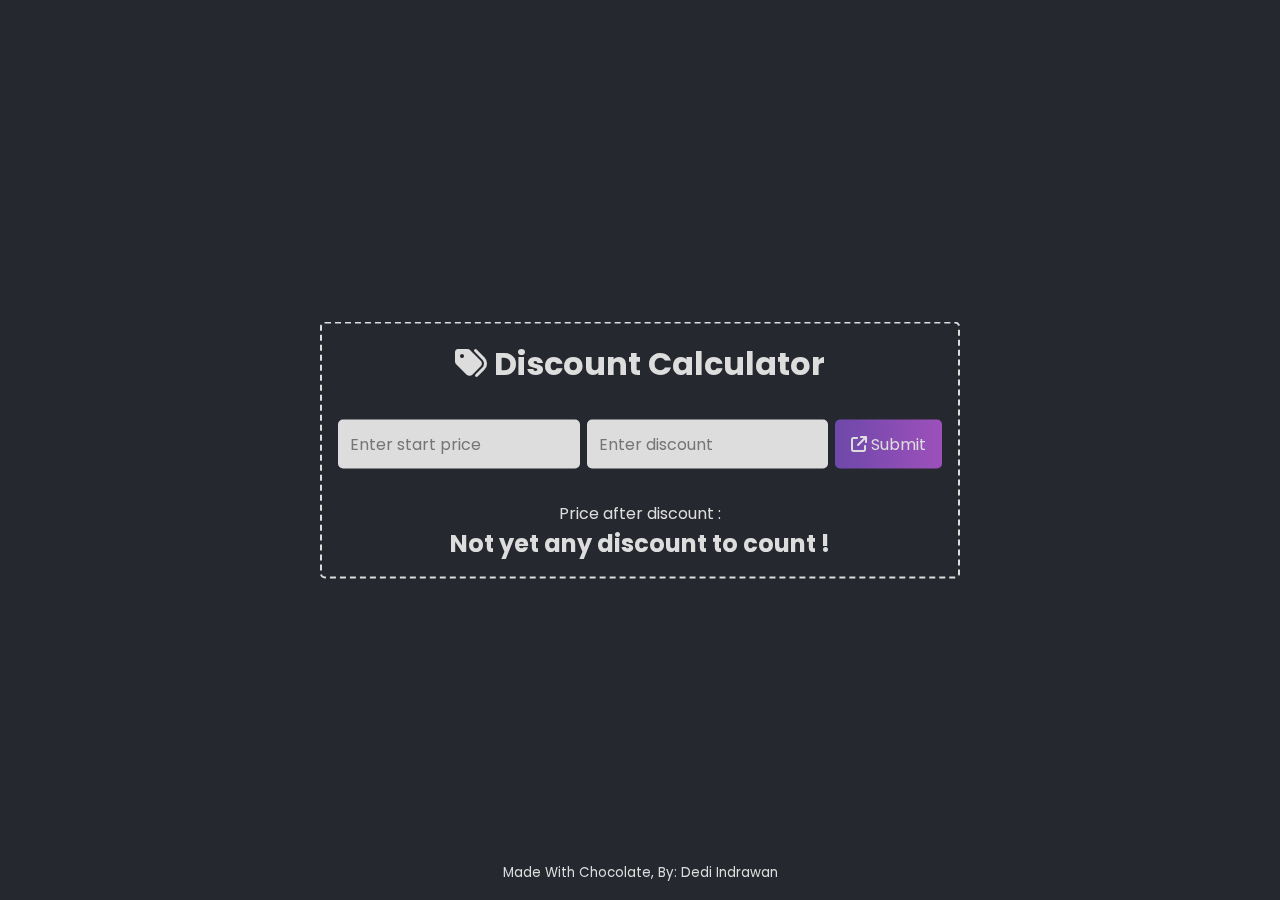
==== index.html @ c5e31e39 "first commit" ====
<!DOCTYPE html>
<html lang="en">

<head>
    <meta charset="UTF-8">
    <meta http-equiv="X-UA-Compatible" content="IE=edge">
    <meta name="viewport" content="width=device-width, initial-scale=1.0">
    <title>Discount Calculator</title>
    <!-- connecting to css file -->
    <link rel="stylesheet" href="style.css">
    <!-- connecting to cdn js font awesome icon -->
    <link rel="stylesheet" href="https://cdnjs.cloudflare.com/ajax/libs/font-awesome/6.2.1/css/all.min.css" />

<body>
    <!-- alert -->
    <div class="alert">
        <p>Price and discount box can't be empty!</p>
    </div>

    <!-- container start -->
    <div class="container">
        <!-- title -->
        <h1><i class="fa-solid fa-tags"></i> Discount Calculator</h1>
        <!-- form -->
        <form id="form">
            <input type="text" name="price" id="price" placeholder="Enter start price" autocomplete="off" autofocus>
            <input type="text" name="discount" id="discount" placeholder="Enter discount" autocomplete="off">
            <button type="submit"><i class="fa-solid fa-arrow-up-right-from-square"></i> Submit</button>
        </form>
        <!-- result -->
        <span>
            <p>Price after discount :</p>
            <span class="wrapper-result"><small></small>
                <h2 class="result">Not yet any discount to count !</h2>
            </span>
        </span>
    </div>
    <!-- container end -->

    <!-- footer -->
    <footer>
        <small>Made With Chocolate, By: <a href="https://linktr.ee/dediindra_one/" target="_blank">Dedi Indrawan</a></small>
    </footer>

    <!-- connecting to javascript file -->
    <script src="script.js"></script>
</body>

</html>
---- style.css ----
/* font */
@import url('https://fonts.googleapis.com/css2?family=Lobster&family=Poppins:ital,wght@0,100;0,200;0,300;0,400;0,500;0,600;0,700;0,800;0,900;1,100;1,200;1,300;1,400;1,500;1,600;1,700;1,800;1,900&family=Roboto:ital,wght@0,100;0,300;0,400;0,500;0,700;0,900;1,100;1,300;1,400;1,500;1,700;1,900&display=swap');

/* set default */
* {
  margin: 0;
  padding: 0;
  box-sizing: border-box;
}

/* set variable */
:root {
  --primary-font: 'Poppins', sans-serif;
  --gradient-color: linear-gradient(to right, rgb(110, 72, 170), rgb(157, 80, 187));
  --body-bg-color: rgb(37, 40, 46);
  --primary-font-color: #ddd;
}

/* input style */
input {
  padding: 0.75em;
  outline: none;
  border: none;
  border-radius: 5px;
  font-size: 1rem;
  font-family: var(--primary-font);
  color: var(--body-bg-color);
  background-color: var(--primary-font-color);
}

/* button style */
button {
  padding: 0.75em 1em;
  font-size: 1rem;
  cursor: pointer;
  border: none;
  border-radius: 5px;
  font-family: var(--primary-font);
  color: var(--primary-font-color);
  background: var(--gradient-color);
}

/* body style */
html,
body {
  font-family: var(--primary-font);
  color: var(--primary-font-color);
  background-color: var(--body-bg-color);
}

/* alert */
.alert {
  width: 100%;
  padding: 1em 0;
  text-align: center;
  position: fixed;
  top: 0;
  background: var(--gradient-color);
  display: none;
}

/* container */
.container {
  width: 50%;
  padding: 1em;
  border-radius: 5px;
  display: grid;
  place-items: center;
  text-align: center;
  position: fixed;
  top: 50%;
  left: 50%;
  transform: translate(-50%, -50%);
  border: 2px dashed var(--primary-font-color);
}

/* form */
form {
  width: 100%;
  margin: 2em auto;
  display: flex;
  justify-content: space-between;
  align-items: center;
}

form input {
  width: 40%;
}

/* wrapper result */
.wrapper-result {
  display: flex;
  justify-content: center;
  align-items: last baseline;
}

/* footer */
footer {
  width: 100%;
  padding: 1em 0;
  text-align: center;
  position: fixed;
  bottom: 0;
}

footer a {
  text-decoration: none;
  transition: all 0.3s;
  color: var(--primary-font-color);
}

footer a:hover {
  opacity: 0.5;
}

@media screen and (max-width: 600px) {
  /* container */
  .container {
    width: 85%;
  }

  /* form */
  form {
    flex-direction: column;
  }

  form input,
  form button {
    width: 100%;
  }

  form input {
    margin-bottom: 1em;
  }
}
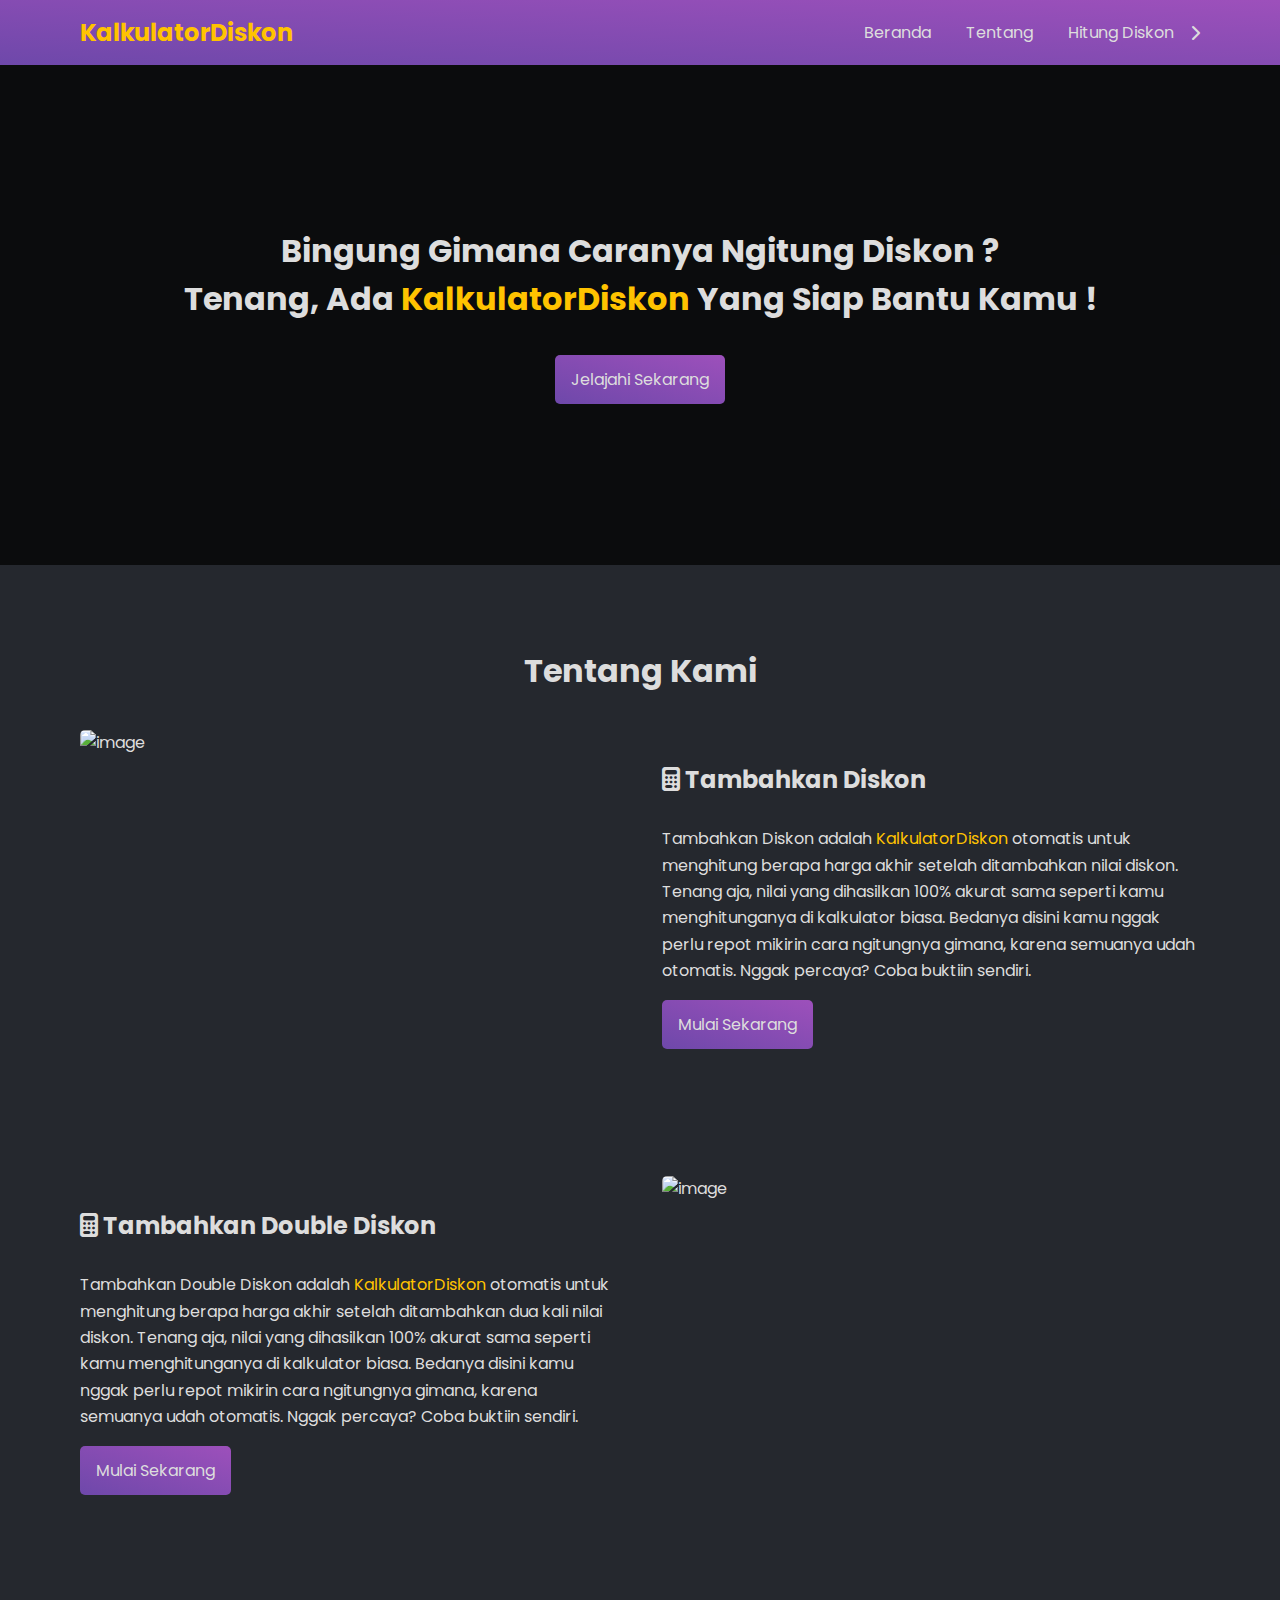
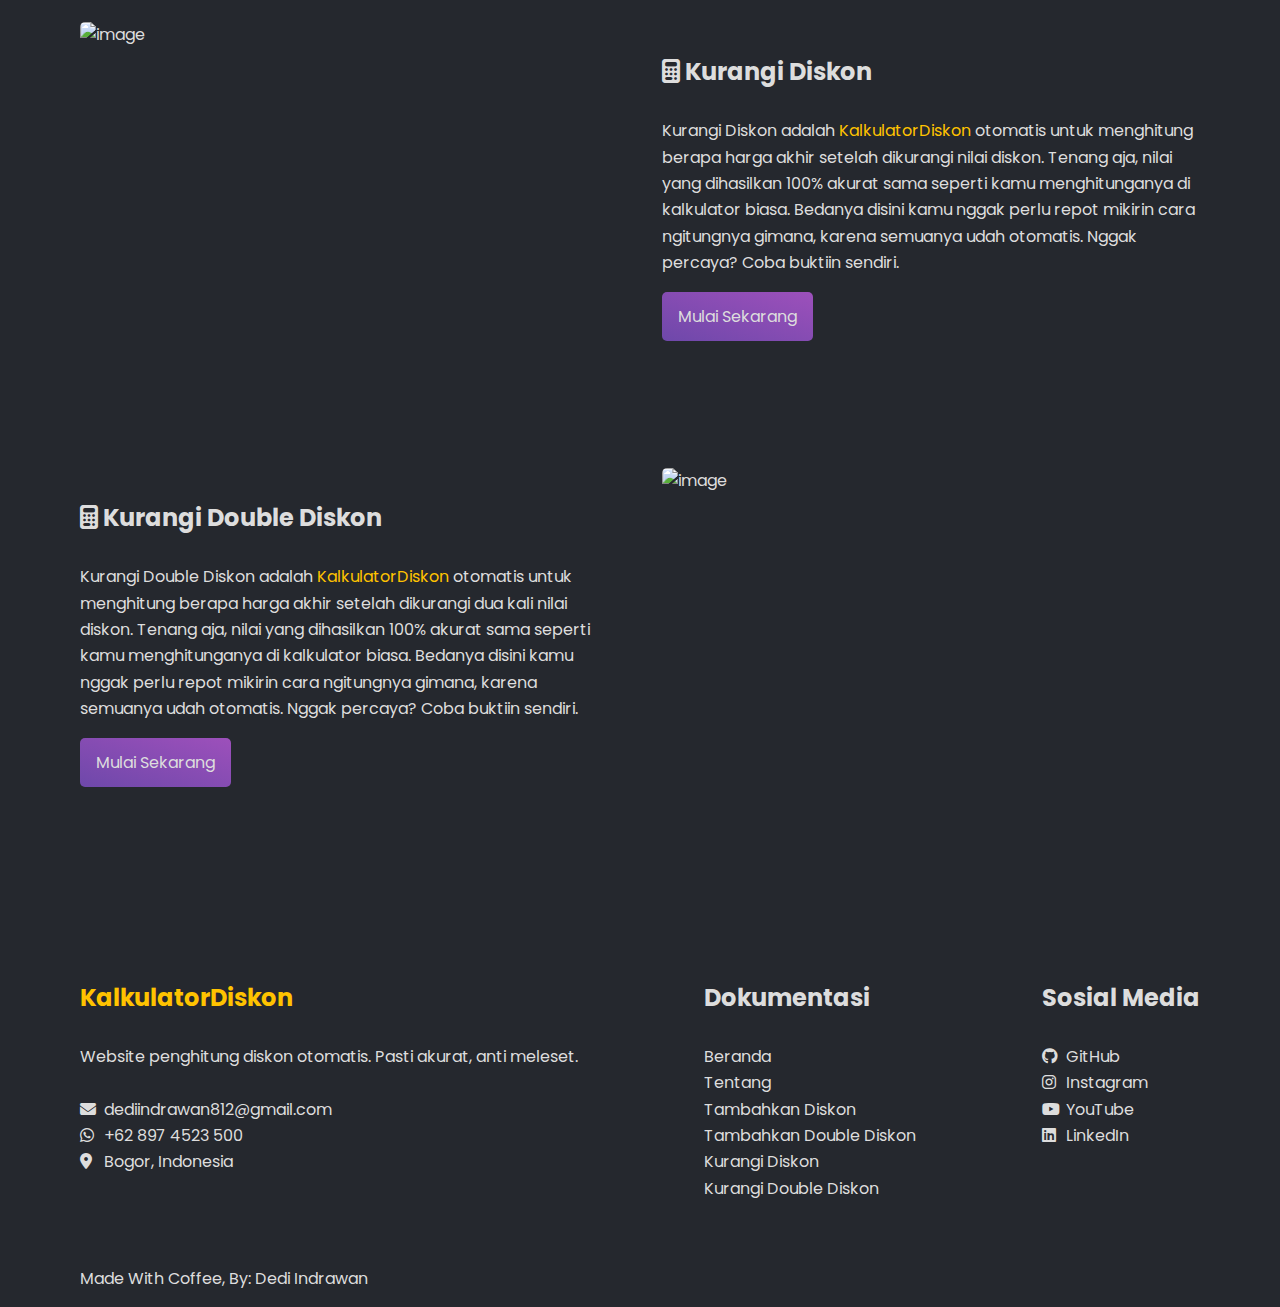
==== commit 277b58f9: "mengubah total seluruh tampilan" ====
--- a/index.html
+++ b/index.html
@@ -5,7 +5,7 @@
     <meta charset="UTF-8">
     <meta http-equiv="X-UA-Compatible" content="IE=edge">
     <meta name="viewport" content="width=device-width, initial-scale=1.0">
-    <title>Discount Calculator</title>
+    <title>Kalkulator Diskon</title>
     <!-- connecting to css file -->
     <link rel="stylesheet" href="style.css">
     <!-- connecting to cdn js font awesome icon -->
@@ -14,36 +14,165 @@
 <body>
     <!-- alert -->
     <div class="alert">
-        <p>Price and discount box can't be empty!</p>
+        <p>Harga awal dan diskon tidak boleh kosong!</p>
     </div>
 
+    <!-- wrapper navbar -->
+    <nav class="wrapper-navbar">
+        <!-- logo -->
+        <div class="logo">
+            <a href="#">
+                <h2>KalkulatorDiskon</h2>
+            </a>
+        </div>
+        <!-- navlink -->
+        <ul class="navlink">
+            <li><a href="#">Beranda</a></li>
+            <li><a href="#about">Tentang</a></li>
+            <li class="dropdown">
+                <a href="#!">Hitung Diskon <i class="fa-solid fa-chevron-right"></i></a>
+                <!-- dropdown list -->
+                <ul class="dropdown-list">
+                    <li><a href="#!">Tambahkan Diskon</a></li>
+                    <li><a href="#!">Tambahkan Double Diskon</a></li>
+                    <li><a href="/kurangi-diskon.html">Kurangi Diskon</a></li>
+                    <li><a href="#!">Kurangi Double Diskon</a></li>
+                </ul>
+            </li>
+        </ul>
+        <!-- toggle menu -->
+        <i class="fa-solid fa-bars-staggered toggle-menu" onclick="openNavlink()"></i>
+    </nav>
+
+    <!-- jumbotron -->
+    <header class="jumbotron">
+        <div class="jumbotron-text">
+            <h1>Bingung Gimana Caranya Ngitung Diskon ?</h1>
+            <h1>Tenang, Ada <span>KalkulatorDiskon</span> Yang Siap Bantu Kamu !</h1>
+            <button type="submit" class="btn-explore">Jelajahi Sekarang</button>
+        </div>
+    </header>
+
     <!-- container start -->
-    <div class="container">
-        <!-- title -->
-        <h1><i class="fa-solid fa-tags"></i> Discount Calculator</h1>
-        <!-- form -->
-        <form id="form">
-            <input type="text" name="price" id="price" placeholder="Enter start price" autocomplete="off" autofocus>
-            <input type="text" name="discount" id="discount" placeholder="Enter discount" autocomplete="off">
-            <button type="submit"><i class="fa-solid fa-arrow-up-right-from-square"></i> Submit</button>
-        </form>
-        <!-- result -->
-        <span>
-            <p>Price after discount :</p>
-            <span class="wrapper-result"><small></small>
-                <h2 class="result">Not yet any discount to count !</h2>
-            </span>
-        </span>
-    </div>
+    <main class="container">
+        <section id="about">
+            <h1>Tentang Kami</h1>
+            <figure class="content">
+                <img src="https://images.unsplash.com/photo-1527264935190-1401c51b5bbc?ixlib=rb-4.0.3&ixid=MnwxMjA3fDB8MHxwaG90by1wYWdlfHx8fGVufDB8fHx8&auto=format&fit=crop&w=870&q=80"
+                    alt="image">
+                <figcaption>
+                    <h2><i class="fa-solid fa-calculator"></i> Tambahkan Diskon</h2>
+                    <br>
+                    <p>Tambahkan Diskon adalah <span>KalkulatorDiskon</span> otomatis untuk menghitung berapa harga
+                        akhir
+                        setelah ditambahkan nilai diskon. Tenang aja, nilai yang dihasilkan 100% akurat sama seperti
+                        kamu menghitunganya di kalkulator biasa. Bedanya disini kamu nggak perlu repot mikirin cara
+                        ngitungnya gimana, karena semuanya udah otomatis. Nggak percaya? Coba buktiin sendiri.</p>
+                    <button type="submit">Mulai Sekarang</button>
+                </figcaption>
+            </figure>
+        </section>
+        <section>
+            <figure class="content">
+                <img src="https://images.unsplash.com/photo-1545535408-2b4d520cbd88?ixlib=rb-4.0.3&ixid=MnwxMjA3fDB8MHxzZWFyY2h8Mzh8fGRpc2NvdW50fGVufDB8MHwwfHw%3D&auto=format&fit=crop&w=500&q=60"
+                    alt="image">
+                <figcaption>
+                    <h2><i class="fa-solid fa-calculator"></i> Tambahkan Double Diskon</h2>
+                    <br>
+                    <p>Tambahkan Double Diskon adalah <span>KalkulatorDiskon</span> otomatis untuk menghitung berapa
+                        harga
+                        akhir
+                        setelah ditambahkan dua kali nilai diskon. Tenang aja, nilai yang dihasilkan 100% akurat sama
+                        seperti
+                        kamu menghitunganya di kalkulator biasa. Bedanya disini kamu nggak perlu repot mikirin cara
+                        ngitungnya gimana, karena semuanya udah otomatis. Nggak percaya? Coba buktiin sendiri.</p>
+                    <button type="submit">Mulai Sekarang</button>
+                </figcaption>
+            </figure>
+        </section>
+        <section>
+            <figure class="content">
+                <img src="https://images.unsplash.com/photo-1572584642822-6f8de0243c93?ixlib=rb-4.0.3&ixid=MnwxMjA3fDB8MHxwaG90by1wYWdlfHx8fGVufDB8fHx8&auto=format&fit=crop&w=870&q=80"
+                    alt="image">
+                <figcaption>
+                    <h2><i class="fa-solid fa-calculator"></i> Kurangi Diskon</h2>
+                    <br>
+                    <p>Kurangi Diskon adalah <span>KalkulatorDiskon</span> otomatis untuk menghitung berapa harga
+                        akhir
+                        setelah dikurangi nilai diskon. Tenang aja, nilai yang dihasilkan 100% akurat sama seperti
+                        kamu menghitunganya di kalkulator biasa. Bedanya disini kamu nggak perlu repot mikirin cara
+                        ngitungnya gimana, karena semuanya udah otomatis. Nggak percaya? Coba buktiin sendiri.</p>
+                    <button type="submit" onclick="openKurangiDiskon()">Mulai Sekarang</button>
+                </figcaption>
+            </figure>
+        </section>
+        <section>
+            <figure class="content">
+                <img src="https://images.unsplash.com/photo-1571597438372-540dd352bf41?ixlib=rb-4.0.3&ixid=MnwxMjA3fDB8MHxzZWFyY2h8NDV8fGRpc2NvdW50fGVufDB8MHwwfHw%3D&auto=format&fit=crop&w=500&q=60"
+                    alt="image">
+                <figcaption>
+                    <h2><i class="fa-solid fa-calculator"></i> Kurangi Double Diskon</h2>
+                    <br>
+                    <p>Kurangi Double Diskon adalah <span>KalkulatorDiskon</span> otomatis untuk menghitung berapa harga
+                        akhir
+                        setelah dikurangi dua kali nilai diskon. Tenang aja, nilai yang dihasilkan 100% akurat sama
+                        seperti
+                        kamu menghitunganya di kalkulator biasa. Bedanya disini kamu nggak perlu repot mikirin cara
+                        ngitungnya gimana, karena semuanya udah otomatis. Nggak percaya? Coba buktiin sendiri.</p>
+                    <button type="submit">Mulai Sekarang</button>
+                </figcaption>
+            </figure>
+        </section>
+    </main>
     <!-- container end -->
 
     <!-- footer -->
     <footer>
-        <small>Made With Chocolate, By: <a href="https://linktr.ee/dediindra_one/" target="_blank">Dedi Indrawan</a></small>
+        <div class="credit">
+            <a href="#!">
+                <h2>KalkulatorDiskon</h2>
+            </a>
+            <br>
+            <p>Website penghitung diskon otomatis. Pasti akurat, anti meleset.</p>
+            <br>
+            <p><i class="fa-solid fa-envelope"></i> dediindrawan812@gmail.com</p>
+            <p><i class="fa-brands fa-whatsapp"></i> +62 897 4523 500</p>
+            <p><i class="fa-solid fa-location-dot"></i> Bogor, Indonesia</p>
+        </div>
+        <div class="documentation">
+            <h2>Dokumentasi</h2>
+            <br>
+            <ul>
+                <li><a href="#">Beranda</a></li>
+                <li><a href="#about">Tentang</a></li>
+                <li><a href="#!">Tambahkan Diskon</a></li>
+                <li><a href="#!">Tambahkan Double Diskon</a></li>
+                <li><a href="/kurangi-diskon.html">Kurangi Diskon</a></li>
+                <li><a href="#!">Kurangi Double Diskon</a></li>
+            </ul>
+        </div>
+        <div class="social-media">
+            <h2>Sosial Media</h2>
+            <br>
+            <ul>
+                <li><a href="https://github.com/dediindrawan" target="_blank"><i class="fa-brands fa-github"></i>
+                        GitHub</a></li>
+                <li><a href="https://www.instagram.com/dediindra_one/" target="_blank"><i
+                            class="fa-brands fa-instagram"></i> Instagram</a></li>
+                <li><a href="https://www.youtube.com/channel/UC6O6PZDZYROxB4myIOJg7Eg" target="_blank"><i
+                            class="fa-brands fa-youtube"></i> YouTube</a></li>
+                <li><a href="#!"><i class="fa-brands fa-linkedin" target="_blank"></i> LinkedIn</a></li>
+            </ul>
+        </div>
     </footer>
 
+    <!-- copyright -->
+    <div class="copyright">
+        <p>Made With Coffee, By: <a href="https://linktr.ee/dediindra_one/" target="_blank">Dedi Indrawan</a></p>
+    </div>
+
     <!-- connecting to javascript file -->
-    <script src="script.js"></script>
+    <script src="main.js"></script>
 </body>
 
 </html>--- a/style.css
+++ b/style.css
@@ -6,14 +6,18 @@
   margin: 0;
   padding: 0;
   box-sizing: border-box;
+  list-style: none;
+  text-decoration: none;
 }
 
 /* set variable */
 :root {
   --primary-font: 'Poppins', sans-serif;
-  --gradient-color: linear-gradient(to right, rgb(110, 72, 170), rgb(157, 80, 187));
+  --gradient-color: linear-gradient(to top right, rgb(110, 72, 170), rgb(157, 80, 187));
   --body-bg-color: rgb(37, 40, 46);
   --primary-font-color: #ddd;
+  --timing: all 0.3s;
+  --warning-color: rgb(255, 195, 0);
 }
 
 /* input style */
@@ -40,9 +44,48 @@
   background: var(--gradient-color);
 }
 
+/* anchor style */
+a {
+  font-size: 1rem;
+  color: var(--primary-font-color);
+}
+
+/* heading style */
+h1 {
+  font-size: 2rem;
+}
+
+h2 {
+  font-size: 1.5rem;
+}
+
+h3 {
+  font-size: 1.17rem;
+}
+
+h4 {
+  font-size: 1rem;
+}
+
+h5 {
+  font-size: 0.83rem;
+}
+
+h6 {
+  font-size: 0.67rem;
+}
+
+/* paragraph style */
+p {
+  font-size: 1rem;
+}
+
 /* body style */
 html,
 body {
+  font-weight: normal;
+  font-style: normal;
+  scroll-behavior: smooth;
   font-family: var(--primary-font);
   color: var(--primary-font-color);
   background-color: var(--body-bg-color);
@@ -59,77 +102,386 @@
   display: none;
 }
 
+/* wrapper nabar */
+.wrapper-navbar {
+  width: 100%;
+  height: 65px;
+  padding: 0 5em;
+  display: flex;
+  justify-content: space-between;
+  align-items: center;
+  position: fixed;
+  top: 0;
+  z-index: 1;
+  background: var(--gradient-color);
+}
+
+.wrapper-navbar .logo a h2 {
+  color: var(--warning-color);
+}
+
+.wrapper-navbar .navlink {
+  width: 30%;
+  display: flex;
+  justify-content: space-between;
+  align-items: center;
+  position: relative;
+}
+
+.wrapper-navbar .navlink li:not(.dropdown-list li) {
+  width: 100%;
+  height: 65px;
+  display: flex;
+  align-items: center;
+}
+
+.wrapper-navbar .navlink li a {
+  transition: var(--timing);
+}
+
+.wrapper-navbar .navlink li a:hover {
+  opacity: 0.7;
+}
+
+.wrapper-navbar .navlink .dropdown {
+  height: 65px;
+}
+
+.wrapper-navbar .navlink .dropdown a {
+  width: max-content;
+  display: flex;
+  align-items: center;
+}
+
+.wrapper-navbar .navlink .dropdown a i {
+  margin-left: 1em;
+  transition: var(--timing);
+}
+
+.wrapper-navbar .navlink .dropdown a:hover i {
+  transform: rotate(90deg);
+}
+
+.wrapper-navbar .navlink .dropdown-list {
+  position: absolute;
+  top: 65px;
+  right: 0;
+  z-index: 1;
+  display: none;
+}
+
+.wrapper-navbar .navlink .dropdown-list li {
+  width: 100%;
+}
+
+.wrapper-navbar .navlink .dropdown-list li a {
+  width: 100%;
+  padding: 1em 3em;
+  background: var(--gradient-color);
+  transition: var(--timing);
+}
+
+.wrapper-navbar .dropdown-list li a:hover {
+  opacity: 0.7;
+}
+
+.wrapper-navbar .navlink .dropdown:hover .dropdown-list {
+  display: block;
+}
+
+.wrapper-navbar .toggle-menu {
+  display: none;
+}
+
+/* jumbotron */
+.jumbotron {
+  width: 100%;
+  height: 500px;
+  margin-top: 65px;
+  background-image: url('https://images.unsplash.com/photo-1556740714-a8395b3bf30f?ixlib=rb-4.0.3&ixid=MnwxMjA3fDB8MHxwaG90by1wYWdlfHx8fGVufDB8fHx8&auto=format&fit=crop&w=870&q=80');
+  background-size: cover;
+  background-repeat: no-repeat;
+  background-position: center;
+  background-attachment: fixed;
+}
+
+.jumbotron .jumbotron-text {
+  width: 100%;
+  height: 500px;
+  display: flex;
+  justify-content: center;
+  align-items: center;
+  flex-direction: column;
+  background-color: rgba(0, 0, 0, 0.7);
+}
+
+.jumbotron .jumbotron-text h1 span {
+  color: var(--warning-color);
+}
+
+.jumbotron .jumbotron-text button {
+  margin-top: 2em;
+  transition: var(--timing);
+}
+
+.jumbotron .jumbotron-text button:hover {
+  padding: 0.75em 2em;
+}
+
 /* container */
 .container {
-  width: 50%;
-  padding: 1em;
+  width: 100%;
+  padding: 0 5em;
+  line-height: 1.65;
+}
+
+.container section {
+  padding: 3em 0;
+}
+
+.container section h1 {
+  text-align: center;
+  margin: 1em auto;
+}
+
+.container section figure {
+  display: flex;
+  justify-content: space-between;
+  align-items: center;
+}
+
+.container section figure img {
+  width: 48%;
+  height: 350px;
+  object-fit: cover;
   border-radius: 5px;
-  display: grid;
-  place-items: center;
-  text-align: center;
-  position: fixed;
-  top: 50%;
-  left: 50%;
-  transform: translate(-50%, -50%);
-  border: 2px dashed var(--primary-font-color);
-}
-
-/* form */
-form {
-  width: 100%;
-  margin: 2em auto;
-  display: flex;
-  justify-content: space-between;
-  align-items: center;
-}
-
-form input {
-  width: 40%;
-}
-
-/* wrapper result */
-.wrapper-result {
-  display: flex;
-  justify-content: center;
-  align-items: last baseline;
+}
+
+.container section figure figcaption {
+  width: 48%;
+}
+
+.container section figure figcaption span {
+  color: var(--warning-color);
+}
+
+.container section figure figcaption button {
+  margin-top: 1em;
+  transition: var(--timing);
+}
+
+.container section figure figcaption button:hover {
+  padding: 0.75em 2em;
+}
+
+.container section:nth-child(even) figure img {
+  order: 2;
+}
+
+.container section:nth-child(even) figure figcaption {
+  order: 1;
 }
 
 /* footer */
 footer {
   width: 100%;
-  padding: 1em 0;
-  text-align: center;
-  position: fixed;
-  bottom: 0;
-}
-
-footer a {
-  text-decoration: none;
-  transition: all 0.3s;
-  color: var(--primary-font-color);
-}
-
-footer a:hover {
+  margin-top: 7em;
+  padding: 0 5em;
+  line-height: 1.65;
+  display: flex;
+  justify-content: space-between;
+}
+
+footer .credit a h2 {
+  color: var(--warning-color);
+}
+
+footer .documentation a,
+footer .social-media a {
+  transition: var(--timing);
+}
+
+footer .documentation a:hover,
+footer .social-media a:hover {
   opacity: 0.5;
 }
 
-@media screen and (max-width: 600px) {
+footer .credit i,
+footer .social-media i {
+  width: 20px;
+}
+
+/* copyright */
+.copyright {
+  width: 100%;
+  margin-top: 3em;
+  padding: 1em 5em;
+}
+
+.copyright a {
+  transition: var(--timing);
+}
+
+.copyright a:hover {
+  opacity: 0.5;
+}
+
+/* responsive breakpoint */
+
+/* Extra small devices (phones, 600px and down) */
+@media only screen and (max-width: 600px) {
+  h1 {
+    font-size: 1.25rem;
+  }
+
+  h2 {
+    font-size: 1.17rem;
+  }
+
+  p {
+    font-size: 0.9rem;
+  }
+
+  a {
+    font-size: 0.9rem;
+  }
+
+  button {
+    font-size: 0.9rem;
+  }
+
+  /* wrapper nabar */
+  .wrapper-navbar {
+    padding: 0 1.5em;
+  }
+
+  .wrapper-navbar .navlink {
+    width: 100%;
+    flex-direction: column;
+    position: absolute;
+    top: 65px;
+    left: -100%;
+    z-index: -1;
+    opacity: 0;
+    background: var(--gradient-color);
+    transition: var(--timing);
+  }
+
+  .wrapper-navbar .show-navlink {
+    left: 0;
+    opacity: 1;
+  }
+
+  .wrapper-navbar .navlink li:not(.dropdown-list li) {
+    width: 100%;
+    padding: 1.5em;
+    display: flex;
+    align-items: center;
+  }
+
+  .wrapper-navbar .navlink .dropdown {
+    height: max-content;
+  }
+
+  .wrapper-navbar .navlink .dropdown-list {
+    position: absolute;
+    top: 195px;
+    right: 0;
+    z-index: 1;
+  }
+
+  .wrapper-navbar .navlink .dropdown-list li a {
+    width: 100%;
+    padding: 1em 3em;
+    background: var(--gradient-color);
+    transition: var(--timing);
+  }
+
+  .wrapper-navbar .dropdown-list li a:hover {
+    opacity: 0.8;
+  }
+
+  .wrapper-navbar .navlink .dropdown:hover .dropdown-list {
+    display: block;
+  }
+
+  .wrapper-navbar .toggle-menu {
+    display: block;
+    cursor: pointer;
+    transition: var(--timing);
+  }
+
+  .wrapper-navbar .toggle-menu:hover {
+    opacity: .7;
+  }
+
+  /* jumbotron */
+  .jumbotron .jumbotron-text {
+    text-align: center;
+  }
+
+  .jumbotron .jumbotron-text h1 {
+    padding: 0 1.5em;
+  }
+
   /* container */
   .container {
-    width: 85%;
-  }
-
-  /* form */
-  form {
+    padding: 0 1.5em;
+  }
+
+  .container section figure {
     flex-direction: column;
   }
 
-  form input,
-  form button {
+  .container section figure img {
     width: 100%;
-  }
-
-  form input {
-    margin-bottom: 1em;
-  }
-}
+    height: 150px;
+  }
+
+  .container section figure figcaption {
+    width: 100%;
+    margin-top: 1em;
+  }
+
+  .container section:nth-child(even) figure img {
+    order: 1;
+  }
+
+  .container section:nth-child(even) figure figcaption {
+    order: 2;
+  }
+
+  /* footer */
+  footer {
+    padding: 0 1.5em;
+    flex-direction: column;
+  }
+
+  footer .documentation,
+  footer .social-media {
+    margin-top: 2em;
+  }
+
+  /* copyright */
+  .copyright {
+    padding: 1em 1.5em;
+    display: flex;
+    justify-content: center;
+  }
+}
+
+/* Small devices (portrait tablets and large phones, 600px and up) */
+@media only screen and (min-width: 600px) {
+}
+
+/* Medium devices (landscape tablets, 768px and up) */
+@media only screen and (min-width: 768px) {
+}
+
+/* Large devices (laptops/desktops, 992px and up) */
+@media only screen and (min-width: 992px) {
+}
+
+/* Extra large devices (large laptops and desktops, 1200px and up) */
+@media only screen and (min-width: 1200px) {
+}
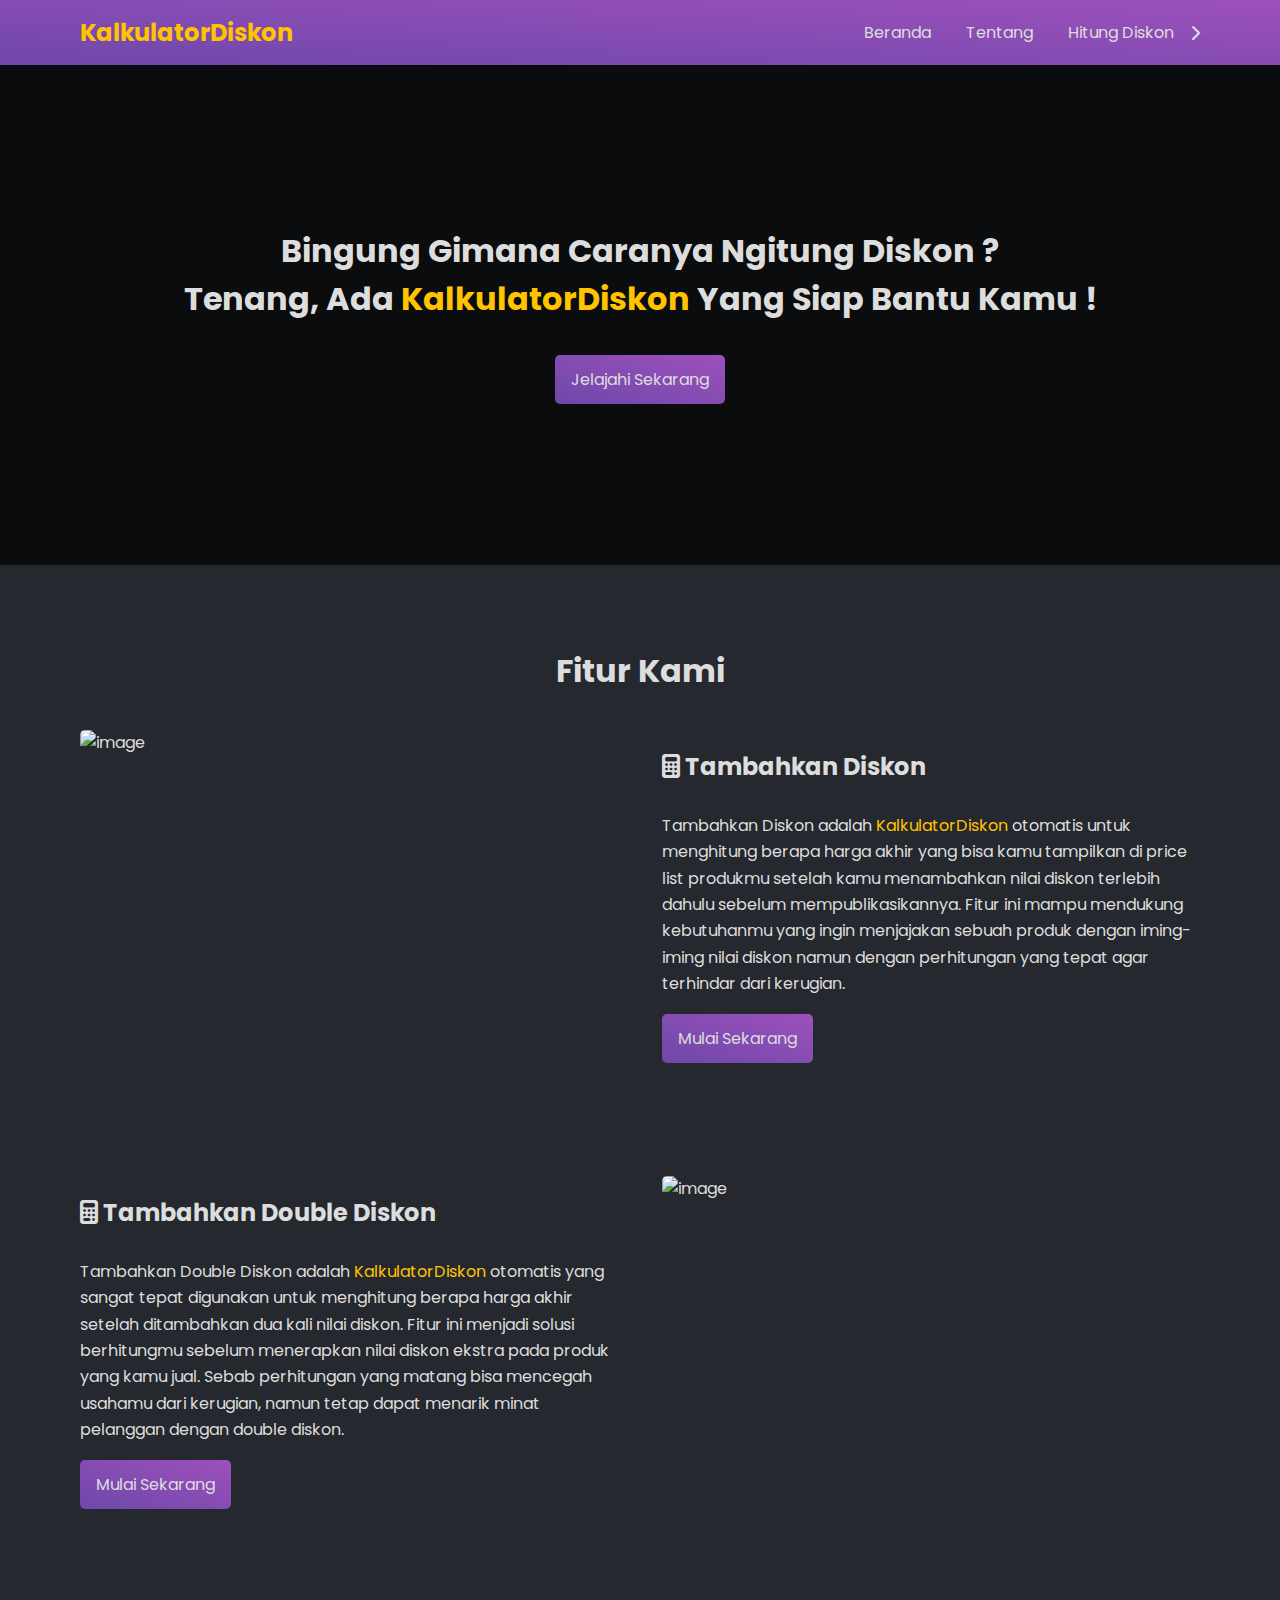
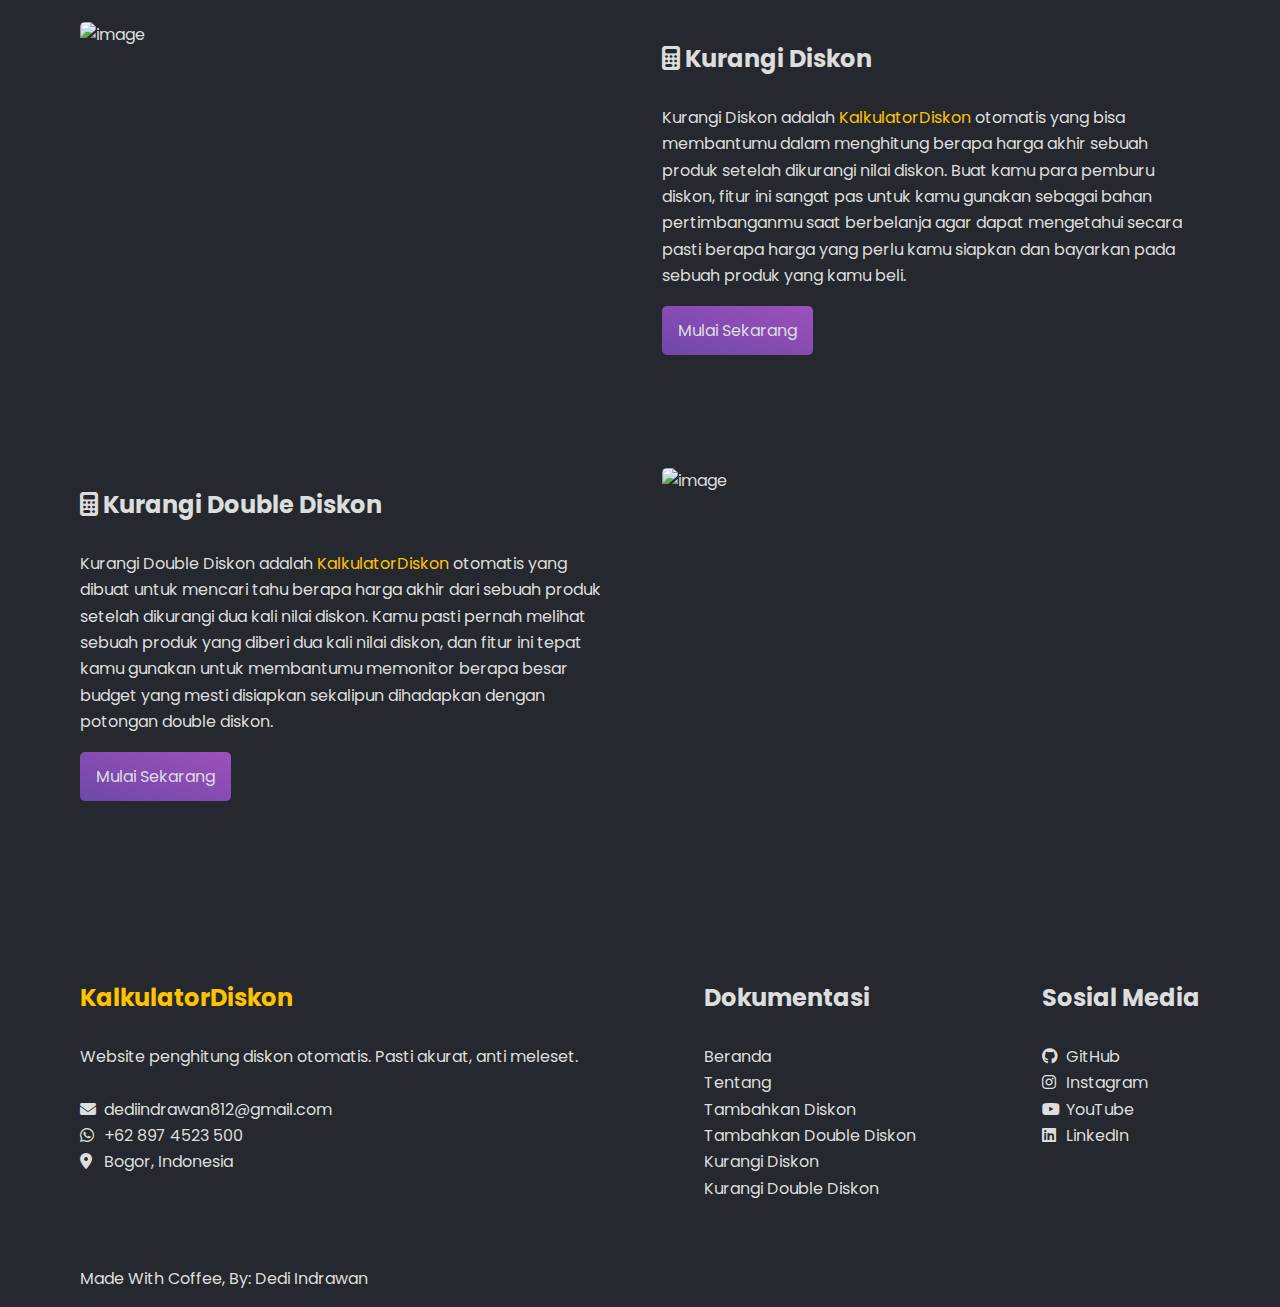
==== commit 8f8d4438: "memperbarui deskripsi pada halaman utama" ====
--- a/index.html
+++ b/index.html
@@ -21,22 +21,22 @@
     <nav class="wrapper-navbar">
         <!-- logo -->
         <div class="logo">
-            <a href="#">
+            <a href="">
                 <h2>KalkulatorDiskon</h2>
             </a>
         </div>
         <!-- navlink -->
         <ul class="navlink">
-            <li><a href="#">Beranda</a></li>
-            <li><a href="#about">Tentang</a></li>
+            <li><a href="">Beranda</a></li>
+            <li><a href="about.html">Tentang</a></li>
             <li class="dropdown">
                 <a href="#!">Hitung Diskon <i class="fa-solid fa-chevron-right"></i></a>
                 <!-- dropdown list -->
                 <ul class="dropdown-list">
-                    <li><a href="#!">Tambahkan Diskon</a></li>
-                    <li><a href="#!">Tambahkan Double Diskon</a></li>
-                    <li><a href="/kurangi-diskon.html">Kurangi Diskon</a></li>
-                    <li><a href="#!">Kurangi Double Diskon</a></li>
+                    <li><a href="tambahkan-diskon.html">Tambahkan Diskon</a></li>
+                    <li><a href="tambahkan-db-diskon.html">Tambahkan Double Diskon</a></li>
+                    <li><a href="kurangi-diskon.html">Kurangi Diskon</a></li>
+                    <li><a href="kurangi-db-diskon.html">Kurangi Double Diskon</a></li>
                 </ul>
             </li>
         </ul>
@@ -56,7 +56,7 @@
     <!-- container start -->
     <main class="container">
         <section id="about">
-            <h1>Tentang Kami</h1>
+            <h1>Fitur Kami</h1>
             <figure class="content">
                 <img src="https://images.unsplash.com/photo-1527264935190-1401c51b5bbc?ixlib=rb-4.0.3&ixid=MnwxMjA3fDB8MHxwaG90by1wYWdlfHx8fGVufDB8fHx8&auto=format&fit=crop&w=870&q=80"
                     alt="image">
@@ -64,11 +64,11 @@
                     <h2><i class="fa-solid fa-calculator"></i> Tambahkan Diskon</h2>
                     <br>
                     <p>Tambahkan Diskon adalah <span>KalkulatorDiskon</span> otomatis untuk menghitung berapa harga
-                        akhir
-                        setelah ditambahkan nilai diskon. Tenang aja, nilai yang dihasilkan 100% akurat sama seperti
-                        kamu menghitunganya di kalkulator biasa. Bedanya disini kamu nggak perlu repot mikirin cara
-                        ngitungnya gimana, karena semuanya udah otomatis. Nggak percaya? Coba buktiin sendiri.</p>
-                    <button type="submit">Mulai Sekarang</button>
+                        akhir yang bisa kamu tampilkan di price list produkmu setelah kamu menambahkan nilai diskon
+                        terlebih dahulu sebelum mempublikasikannya. Fitur ini mampu mendukung kebutuhanmu yang ingin
+                        menjajakan sebuah produk dengan iming-iming nilai diskon namun dengan perhitungan yang tepat
+                        agar terhindar dari kerugian.</p>
+                    <button type="submit" onclick="openTambahkanDiskon()">Mulai Sekarang</button>
                 </figcaption>
             </figure>
         </section>
@@ -79,14 +79,13 @@
                 <figcaption>
                     <h2><i class="fa-solid fa-calculator"></i> Tambahkan Double Diskon</h2>
                     <br>
-                    <p>Tambahkan Double Diskon adalah <span>KalkulatorDiskon</span> otomatis untuk menghitung berapa
-                        harga
-                        akhir
-                        setelah ditambahkan dua kali nilai diskon. Tenang aja, nilai yang dihasilkan 100% akurat sama
-                        seperti
-                        kamu menghitunganya di kalkulator biasa. Bedanya disini kamu nggak perlu repot mikirin cara
-                        ngitungnya gimana, karena semuanya udah otomatis. Nggak percaya? Coba buktiin sendiri.</p>
-                    <button type="submit">Mulai Sekarang</button>
+                    <p>Tambahkan Double Diskon adalah <span>KalkulatorDiskon</span> otomatis yang sangat tepat digunakan
+                        untuk menghitung berapa
+                        harga akhir setelah ditambahkan dua kali nilai diskon. Fitur ini menjadi solusi
+                        berhitungmu sebelum menerapkan nilai diskon ekstra pada produk yang kamu jual. Sebab perhitungan
+                        yang matang bisa mencegah usahamu dari kerugian, namun tetap dapat menarik minat pelanggan
+                        dengan double diskon.</p>
+                    <button type="submit" onclick="openTambahkanDbDiskon()">Mulai Sekarang</button>
                 </figcaption>
             </figure>
         </section>
@@ -97,11 +96,12 @@
                 <figcaption>
                     <h2><i class="fa-solid fa-calculator"></i> Kurangi Diskon</h2>
                     <br>
-                    <p>Kurangi Diskon adalah <span>KalkulatorDiskon</span> otomatis untuk menghitung berapa harga
-                        akhir
-                        setelah dikurangi nilai diskon. Tenang aja, nilai yang dihasilkan 100% akurat sama seperti
-                        kamu menghitunganya di kalkulator biasa. Bedanya disini kamu nggak perlu repot mikirin cara
-                        ngitungnya gimana, karena semuanya udah otomatis. Nggak percaya? Coba buktiin sendiri.</p>
+                    <p>Kurangi Diskon adalah <span>KalkulatorDiskon</span> otomatis yang bisa membantumu dalam
+                        menghitung berapa harga
+                        akhir sebuah produk setelah dikurangi nilai diskon. Buat kamu para pemburu diskon, fitur ini
+                        sangat pas untuk kamu gunakan sebagai bahan pertimbanganmu saat berbelanja agar dapat mengetahui
+                        secara pasti berapa harga yang perlu kamu siapkan dan bayarkan pada sebuah produk yang kamu
+                        beli.</p>
                     <button type="submit" onclick="openKurangiDiskon()">Mulai Sekarang</button>
                 </figcaption>
             </figure>
@@ -113,13 +113,12 @@
                 <figcaption>
                     <h2><i class="fa-solid fa-calculator"></i> Kurangi Double Diskon</h2>
                     <br>
-                    <p>Kurangi Double Diskon adalah <span>KalkulatorDiskon</span> otomatis untuk menghitung berapa harga
-                        akhir
-                        setelah dikurangi dua kali nilai diskon. Tenang aja, nilai yang dihasilkan 100% akurat sama
-                        seperti
-                        kamu menghitunganya di kalkulator biasa. Bedanya disini kamu nggak perlu repot mikirin cara
-                        ngitungnya gimana, karena semuanya udah otomatis. Nggak percaya? Coba buktiin sendiri.</p>
-                    <button type="submit">Mulai Sekarang</button>
+                    <p>Kurangi Double Diskon adalah <span>KalkulatorDiskon</span> otomatis yang dibuat untuk mencari
+                        tahu berapa harga akhir dari sebuah produk setelah dikurangi dua kali nilai diskon. Kamu pasti
+                        pernah melihat sebuah produk yang diberi dua kali nilai diskon, dan fitur ini tepat kamu gunakan
+                        untuk membantumu memonitor berapa besar budget yang mesti disiapkan sekalipun dihadapkan dengan
+                        potongan double diskon.</p>
+                    <button type="submit" onclick="openKurangiDbDiskon()">Mulai Sekarang</button>
                 </figcaption>
             </figure>
         </section>
@@ -129,7 +128,7 @@
     <!-- footer -->
     <footer>
         <div class="credit">
-            <a href="#!">
+            <a href="">
                 <h2>KalkulatorDiskon</h2>
             </a>
             <br>
@@ -143,12 +142,12 @@
             <h2>Dokumentasi</h2>
             <br>
             <ul>
-                <li><a href="#">Beranda</a></li>
-                <li><a href="#about">Tentang</a></li>
-                <li><a href="#!">Tambahkan Diskon</a></li>
-                <li><a href="#!">Tambahkan Double Diskon</a></li>
-                <li><a href="/kurangi-diskon.html">Kurangi Diskon</a></li>
-                <li><a href="#!">Kurangi Double Diskon</a></li>
+                <li><a href="">Beranda</a></li>
+                <li><a href="about.html">Tentang</a></li>
+                <li><a href="tambahkan-diskon.html">Tambahkan Diskon</a></li>
+                <li><a href="tambahkan-db-diskon.html">Tambahkan Double Diskon</a></li>
+                <li><a href="kurangi-diskon.html">Kurangi Diskon</a></li>
+                <li><a href="kurangi-db-diskon.html">Kurangi Double Diskon</a></li>
             </ul>
         </div>
         <div class="social-media">
--- a/style.css
+++ b/style.css
@@ -145,6 +145,7 @@
 
 .wrapper-navbar .navlink .dropdown {
   height: 65px;
+  position: relative;
 }
 
 .wrapper-navbar .navlink .dropdown a {
@@ -383,13 +384,6 @@
     height: max-content;
   }
 
-  .wrapper-navbar .navlink .dropdown-list {
-    position: absolute;
-    top: 195px;
-    right: 0;
-    z-index: 1;
-  }
-
   .wrapper-navbar .navlink .dropdown-list li a {
     width: 100%;
     padding: 1em 3em;
@@ -412,7 +406,7 @@
   }
 
   .wrapper-navbar .toggle-menu:hover {
-    opacity: .7;
+    opacity: 0.7;
   }
 
   /* jumbotron */
@@ -485,3 +479,123 @@
 /* Extra large devices (large laptops and desktops, 1200px and up) */
 @media only screen and (min-width: 1200px) {
 }
+
+/* Medium devices (landscape tablets, 550px and up) */
+@media screen and (min-device-width: 550px) and (max-device-width: 992px) and (orientation: landscape) {
+  h1 {
+    font-size: 1.25rem;
+  }
+
+  h2 {
+    font-size: 1.17rem;
+  }
+
+  p {
+    font-size: 0.9rem;
+  }
+
+  a {
+    font-size: 0.9rem;
+  }
+
+  button {
+    font-size: 0.9rem;
+  }
+
+  /* wrapper nabar */
+  .wrapper-navbar {
+    height: 50px;
+    padding: 0 1.5em;
+  }
+
+  .wrapper-navbar .navlink {
+    width: 100%;
+    flex-direction: column;
+    position: absolute;
+    top: 50px;
+    left: -100%;
+    z-index: -1;
+    opacity: 0;
+    background: var(--gradient-color);
+    transition: var(--timing);
+  }
+
+  .wrapper-navbar .show-navlink {
+    left: 0;
+    opacity: 1;
+  }
+
+  .wrapper-navbar .navlink li:not(.dropdown-list li) {
+    width: 100%;
+    padding: 1.5em;
+    display: flex;
+    align-items: center;
+  }
+
+  .wrapper-navbar .navlink .dropdown {
+    height: max-content;
+  }
+
+  .wrapper-navbar .navlink .dropdown-list li a {
+    width: 100%;
+    padding: 1em 3em;
+    background: var(--gradient-color);
+    transition: var(--timing);
+  }
+
+  .wrapper-navbar .dropdown-list li a:hover {
+    opacity: 0.8;
+  }
+
+  .wrapper-navbar .navlink .dropdown:hover .dropdown-list {
+    display: block;
+    top: -130px;
+  }
+
+  .wrapper-navbar .toggle-menu {
+    display: block;
+    cursor: pointer;
+    transition: var(--timing);
+  }
+
+  .wrapper-navbar .toggle-menu:hover {
+    opacity: 0.7;
+  }
+
+  /* jumbotron */
+  .jumbotron .jumbotron-text {
+    text-align: center;
+  }
+
+  .jumbotron .jumbotron-text h1 {
+    padding: 0 1.5em;
+  }
+
+  /* container */
+  .container {
+    padding: 0 1.5em;
+  }
+
+  .container section figure img {
+    object-fit: fill;
+    aspect-ratio: 1/1;
+  }
+
+  /* footer */
+  footer {
+    padding: 0 1.5em;
+    flex-direction: column;
+  }
+
+  footer .documentation,
+  footer .social-media {
+    margin-top: 2em;
+  }
+
+  /* copyright */
+  .copyright {
+    padding: 1em 1.5em;
+    display: flex;
+    justify-content: center;
+  }
+}
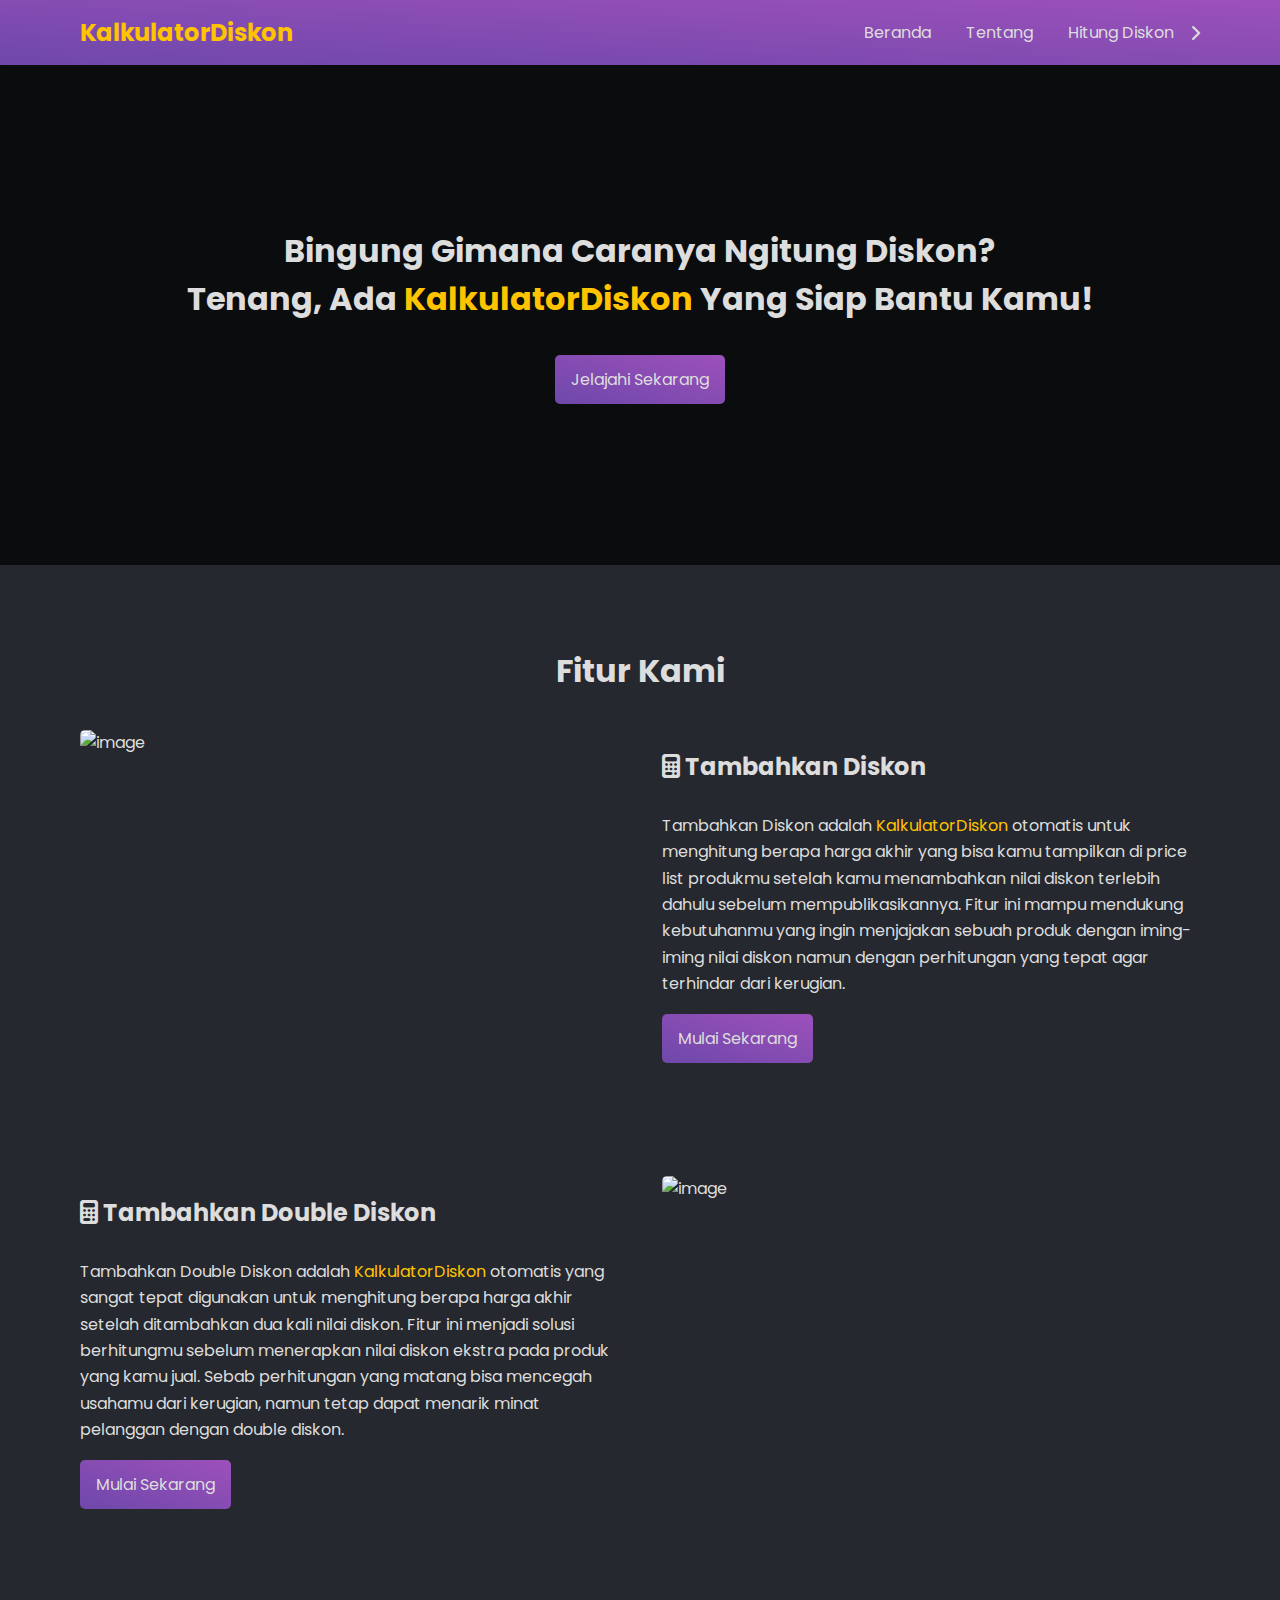
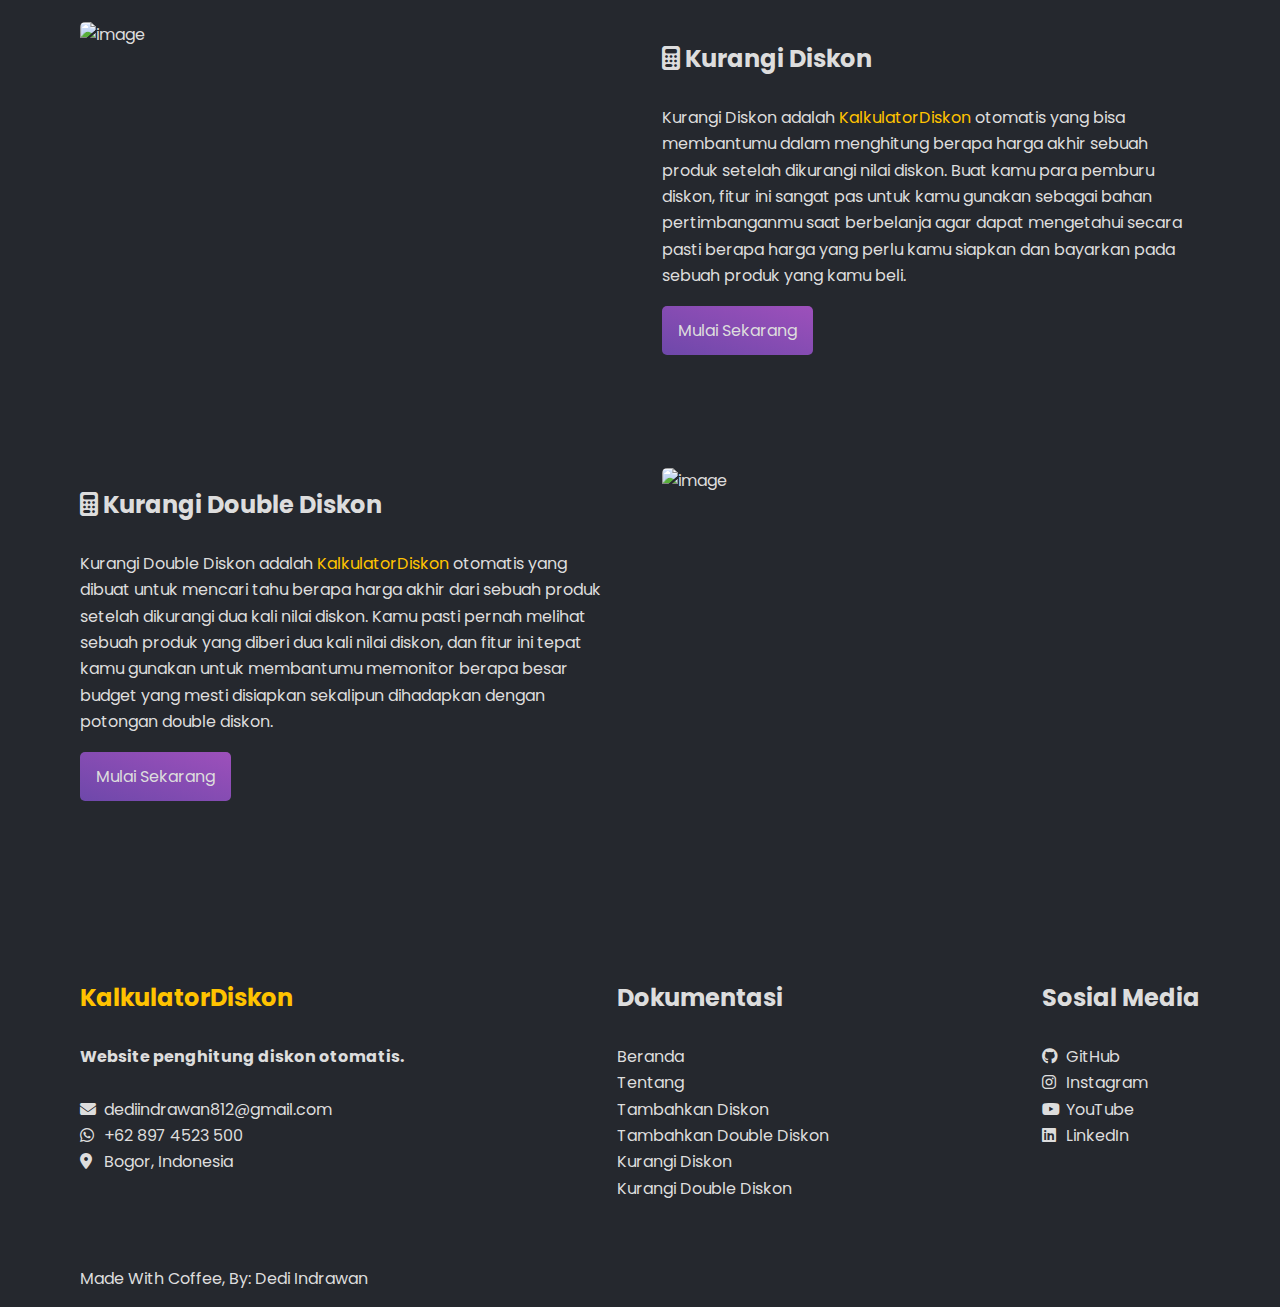
==== commit 1e3253e2: "new update" ====
--- a/index.html
+++ b/index.html
@@ -12,11 +12,6 @@
     <link rel="stylesheet" href="https://cdnjs.cloudflare.com/ajax/libs/font-awesome/6.2.1/css/all.min.css" />
 
 <body>
-    <!-- alert -->
-    <div class="alert">
-        <p>Harga awal dan diskon tidak boleh kosong!</p>
-    </div>
-
     <!-- wrapper navbar -->
     <nav class="wrapper-navbar">
         <!-- logo -->
@@ -47,8 +42,8 @@
     <!-- jumbotron -->
     <header class="jumbotron">
         <div class="jumbotron-text">
-            <h1>Bingung Gimana Caranya Ngitung Diskon ?</h1>
-            <h1>Tenang, Ada <span>KalkulatorDiskon</span> Yang Siap Bantu Kamu !</h1>
+            <h1>Bingung Gimana Caranya Ngitung Diskon?</h1>
+            <h1>Tenang, Ada <span>KalkulatorDiskon</span> Yang Siap Bantu Kamu!</h1>
             <button type="submit" class="btn-explore">Jelajahi Sekarang</button>
         </div>
     </header>
@@ -132,7 +127,7 @@
                 <h2>KalkulatorDiskon</h2>
             </a>
             <br>
-            <p>Website penghitung diskon otomatis. Pasti akurat, anti meleset.</p>
+            <h4>Website penghitung diskon otomatis.</h4>
             <br>
             <p><i class="fa-solid fa-envelope"></i> dediindrawan812@gmail.com</p>
             <p><i class="fa-brands fa-whatsapp"></i> +62 897 4523 500</p>
@@ -160,7 +155,7 @@
                             class="fa-brands fa-instagram"></i> Instagram</a></li>
                 <li><a href="https://www.youtube.com/channel/UC6O6PZDZYROxB4myIOJg7Eg" target="_blank"><i
                             class="fa-brands fa-youtube"></i> YouTube</a></li>
-                <li><a href="#!"><i class="fa-brands fa-linkedin" target="_blank"></i> LinkedIn</a></li>
+                <li><a href="https://www.linkedin.com/in/dediindrawan/"><i class="fa-brands fa-linkedin" target="_blank"></i> LinkedIn</a></li>
             </ul>
         </div>
     </footer>
--- a/style.css
+++ b/style.css
@@ -94,10 +94,13 @@
 /* alert */
 .alert {
   width: 100%;
-  padding: 1em 0;
+  height: 65px;
   text-align: center;
+  line-height: 65px;
   position: fixed;
   top: 0;
+  left: 0;
+  z-index: 2;
   background: var(--gradient-color);
   display: none;
 }
@@ -192,6 +195,7 @@
 
 .wrapper-navbar .toggle-menu {
   display: none;
+  font-size: 1.25rem;
 }
 
 /* jumbotron */
@@ -392,7 +396,7 @@
   }
 
   .wrapper-navbar .dropdown-list li a:hover {
-    opacity: 0.8;
+    opacity: 0.7;
   }
 
   .wrapper-navbar .navlink .dropdown:hover .dropdown-list {
@@ -504,7 +508,6 @@
 
   /* wrapper nabar */
   .wrapper-navbar {
-    height: 50px;
     padding: 0 1.5em;
   }
 
@@ -543,10 +546,6 @@
     transition: var(--timing);
   }
 
-  .wrapper-navbar .dropdown-list li a:hover {
-    opacity: 0.8;
-  }
-
   .wrapper-navbar .navlink .dropdown:hover .dropdown-list {
     display: block;
     top: -130px;
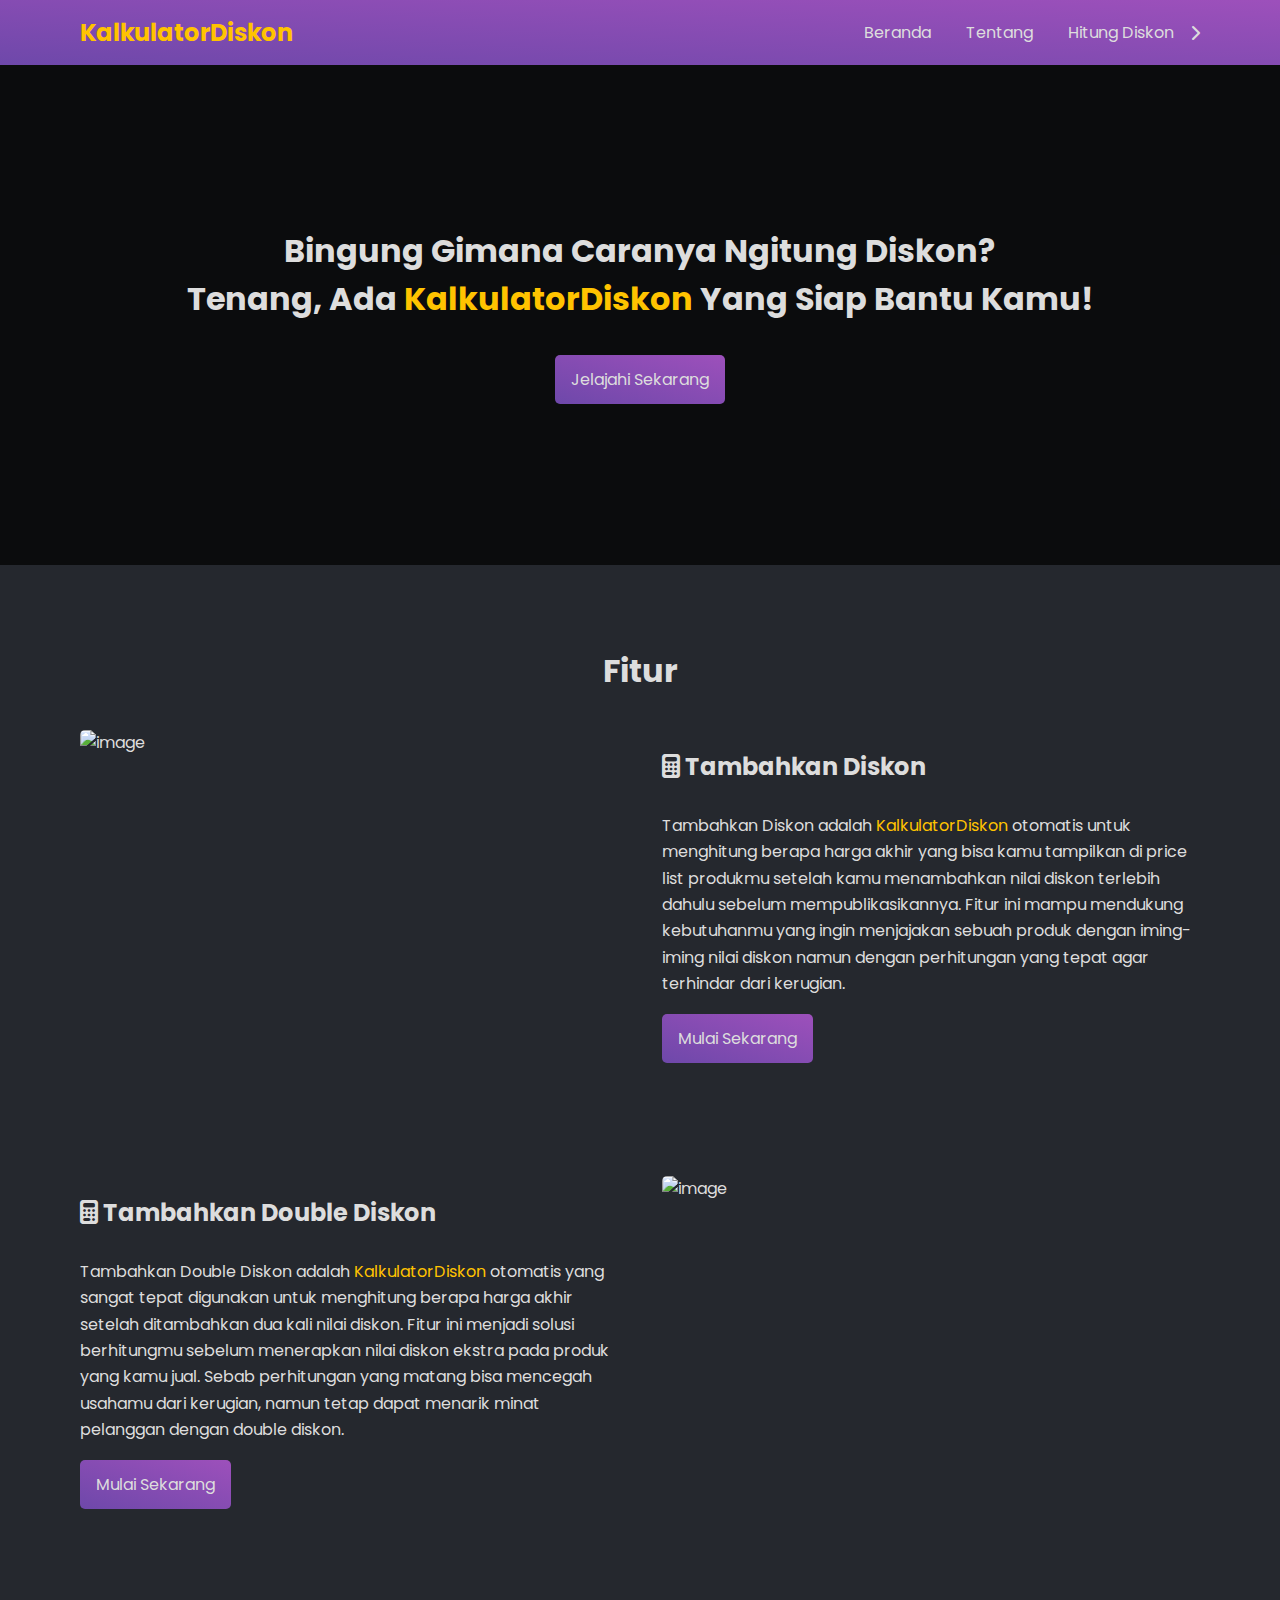
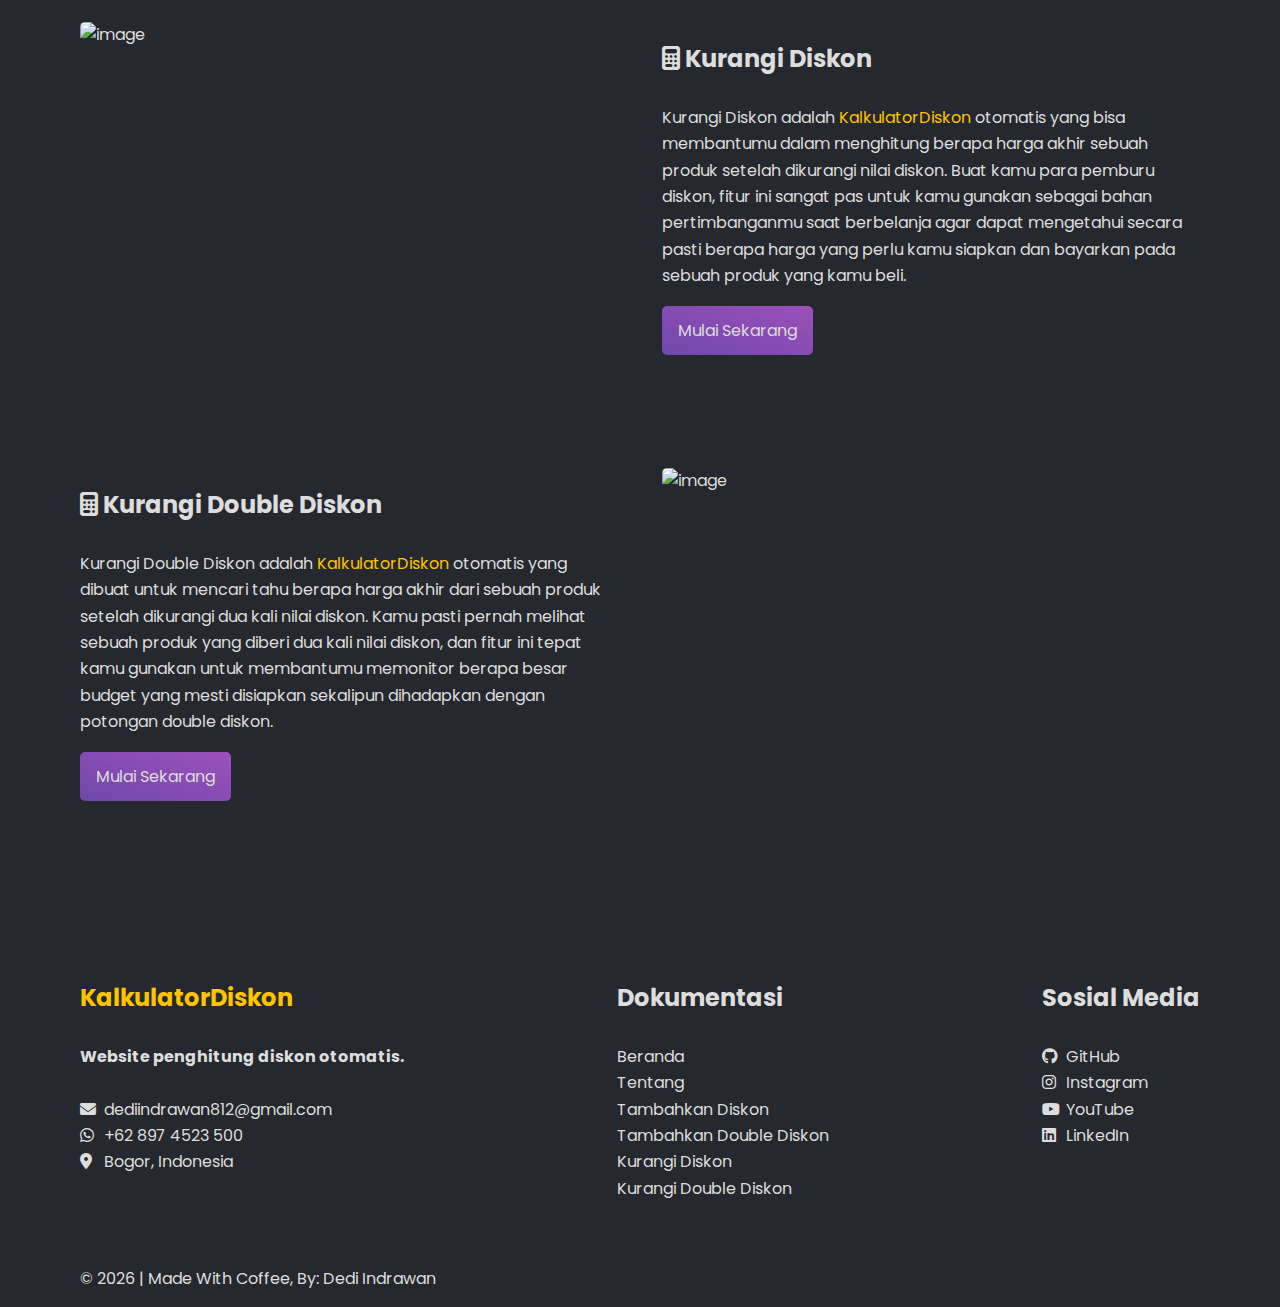
==== commit b458cf87: "update tampilan form input" ====
--- a/index.html
+++ b/index.html
@@ -51,14 +51,16 @@
     <!-- container start -->
     <main class="container">
         <section id="about">
-            <h1>Fitur Kami</h1>
+            <h1>Fitur</h1>
             <figure class="content">
-                <img src="https://images.unsplash.com/photo-1527264935190-1401c51b5bbc?ixlib=rb-4.0.3&ixid=MnwxMjA3fDB8MHxwaG90by1wYWdlfHx8fGVufDB8fHx8&auto=format&fit=crop&w=870&q=80"
+                <img class="image"
+                    src="https://images.unsplash.com/photo-1527264935190-1401c51b5bbc?ixlib=rb-4.0.3&ixid=MnwxMjA3fDB8MHxwaG90by1wYWdlfHx8fGVufDB8fHx8&auto=format&fit=crop&w=870&q=80"
                     alt="image">
                 <figcaption>
-                    <h2><i class="fa-solid fa-calculator"></i> Tambahkan Diskon</h2>
+                    <h2 class="title"><i class="fa-solid fa-calculator"></i> Tambahkan Diskon</h2>
                     <br>
-                    <p>Tambahkan Diskon adalah <span>KalkulatorDiskon</span> otomatis untuk menghitung berapa harga
+                    <p class="description">Tambahkan Diskon adalah <span>KalkulatorDiskon</span> otomatis untuk
+                        menghitung berapa harga
                         akhir yang bisa kamu tampilkan di price list produkmu setelah kamu menambahkan nilai diskon
                         terlebih dahulu sebelum mempublikasikannya. Fitur ini mampu mendukung kebutuhanmu yang ingin
                         menjajakan sebuah produk dengan iming-iming nilai diskon namun dengan perhitungan yang tepat
@@ -69,12 +71,14 @@
         </section>
         <section>
             <figure class="content">
-                <img src="https://images.unsplash.com/photo-1545535408-2b4d520cbd88?ixlib=rb-4.0.3&ixid=MnwxMjA3fDB8MHxzZWFyY2h8Mzh8fGRpc2NvdW50fGVufDB8MHwwfHw%3D&auto=format&fit=crop&w=500&q=60"
+                <img class="image"
+                    src="https://images.unsplash.com/photo-1545535408-2b4d520cbd88?ixlib=rb-4.0.3&ixid=MnwxMjA3fDB8MHxzZWFyY2h8Mzh8fGRpc2NvdW50fGVufDB8MHwwfHw%3D&auto=format&fit=crop&w=500&q=60"
                     alt="image">
                 <figcaption>
-                    <h2><i class="fa-solid fa-calculator"></i> Tambahkan Double Diskon</h2>
+                    <h2 class="title"><i class="fa-solid fa-calculator"></i> Tambahkan Double Diskon</h2>
                     <br>
-                    <p>Tambahkan Double Diskon adalah <span>KalkulatorDiskon</span> otomatis yang sangat tepat digunakan
+                    <p class="description">Tambahkan Double Diskon adalah <span>KalkulatorDiskon</span> otomatis yang
+                        sangat tepat digunakan
                         untuk menghitung berapa
                         harga akhir setelah ditambahkan dua kali nilai diskon. Fitur ini menjadi solusi
                         berhitungmu sebelum menerapkan nilai diskon ekstra pada produk yang kamu jual. Sebab perhitungan
@@ -86,12 +90,14 @@
         </section>
         <section>
             <figure class="content">
-                <img src="https://images.unsplash.com/photo-1572584642822-6f8de0243c93?ixlib=rb-4.0.3&ixid=MnwxMjA3fDB8MHxwaG90by1wYWdlfHx8fGVufDB8fHx8&auto=format&fit=crop&w=870&q=80"
+                <img class="image"
+                    src="https://images.unsplash.com/photo-1572584642822-6f8de0243c93?ixlib=rb-4.0.3&ixid=MnwxMjA3fDB8MHxwaG90by1wYWdlfHx8fGVufDB8fHx8&auto=format&fit=crop&w=870&q=80"
                     alt="image">
                 <figcaption>
-                    <h2><i class="fa-solid fa-calculator"></i> Kurangi Diskon</h2>
+                    <h2 class="title"><i class="fa-solid fa-calculator"></i> Kurangi Diskon</h2>
                     <br>
-                    <p>Kurangi Diskon adalah <span>KalkulatorDiskon</span> otomatis yang bisa membantumu dalam
+                    <p class="description">Kurangi Diskon adalah <span>KalkulatorDiskon</span> otomatis yang bisa
+                        membantumu dalam
                         menghitung berapa harga
                         akhir sebuah produk setelah dikurangi nilai diskon. Buat kamu para pemburu diskon, fitur ini
                         sangat pas untuk kamu gunakan sebagai bahan pertimbanganmu saat berbelanja agar dapat mengetahui
@@ -103,12 +109,14 @@
         </section>
         <section>
             <figure class="content">
-                <img src="https://images.unsplash.com/photo-1571597438372-540dd352bf41?ixlib=rb-4.0.3&ixid=MnwxMjA3fDB8MHxzZWFyY2h8NDV8fGRpc2NvdW50fGVufDB8MHwwfHw%3D&auto=format&fit=crop&w=500&q=60"
+                <img class="image"
+                    src="https://images.unsplash.com/photo-1571597438372-540dd352bf41?ixlib=rb-4.0.3&ixid=MnwxMjA3fDB8MHxzZWFyY2h8NDV8fGRpc2NvdW50fGVufDB8MHwwfHw%3D&auto=format&fit=crop&w=500&q=60"
                     alt="image">
                 <figcaption>
-                    <h2><i class="fa-solid fa-calculator"></i> Kurangi Double Diskon</h2>
+                    <h2 class="title"><i class="fa-solid fa-calculator"></i> Kurangi Double Diskon</h2>
                     <br>
-                    <p>Kurangi Double Diskon adalah <span>KalkulatorDiskon</span> otomatis yang dibuat untuk mencari
+                    <p class="description">Kurangi Double Diskon adalah <span>KalkulatorDiskon</span> otomatis yang
+                        dibuat untuk mencari
                         tahu berapa harga akhir dari sebuah produk setelah dikurangi dua kali nilai diskon. Kamu pasti
                         pernah melihat sebuah produk yang diberi dua kali nilai diskon, dan fitur ini tepat kamu gunakan
                         untuk membantumu memonitor berapa besar budget yang mesti disiapkan sekalipun dihadapkan dengan
@@ -155,14 +163,16 @@
                             class="fa-brands fa-instagram"></i> Instagram</a></li>
                 <li><a href="https://www.youtube.com/channel/UC6O6PZDZYROxB4myIOJg7Eg" target="_blank"><i
                             class="fa-brands fa-youtube"></i> YouTube</a></li>
-                <li><a href="https://www.linkedin.com/in/dediindrawan/"><i class="fa-brands fa-linkedin" target="_blank"></i> LinkedIn</a></li>
+                <li><a href="https://www.linkedin.com/in/dediindrawan/" target="_blank"><i
+                            class="fa-brands fa-linkedin"></i> LinkedIn</a></li>
             </ul>
         </div>
     </footer>
 
     <!-- copyright -->
     <div class="copyright">
-        <p>Made With Coffee, By: <a href="https://linktr.ee/dediindra_one/" target="_blank">Dedi Indrawan</a></p>
+        <p>&copy; <span class="copy-years"></span> | Made With Coffee, By: <a href="https://linktr.ee/dediindra_one/"
+                target="_blank">Dedi Indrawan</a></p>
     </div>
 
     <!-- connecting to javascript file -->
--- a/style.css
+++ b/style.css
@@ -94,9 +94,8 @@
 /* alert */
 .alert {
   width: 100%;
-  height: 65px;
+  padding: 1em 0;
   text-align: center;
-  line-height: 65px;
   position: fixed;
   top: 0;
   left: 0;
@@ -142,12 +141,11 @@
   transition: var(--timing);
 }
 
-.wrapper-navbar .navlink li a:hover {
+.wrapper-navbar .navlink li a:not(.dropdown-list li a):hover {
   opacity: 0.7;
 }
 
 .wrapper-navbar .navlink .dropdown {
-  height: 65px;
   position: relative;
 }
 
@@ -167,6 +165,7 @@
 }
 
 .wrapper-navbar .navlink .dropdown-list {
+  min-width: max-content;
   position: absolute;
   top: 65px;
   right: 0;
@@ -186,7 +185,7 @@
 }
 
 .wrapper-navbar .dropdown-list li a:hover {
-  opacity: 0.7;
+  color: var(--warning-color);
 }
 
 .wrapper-navbar .navlink .dropdown:hover .dropdown-list {
@@ -384,25 +383,6 @@
     align-items: center;
   }
 
-  .wrapper-navbar .navlink .dropdown {
-    height: max-content;
-  }
-
-  .wrapper-navbar .navlink .dropdown-list li a {
-    width: 100%;
-    padding: 1em 3em;
-    background: var(--gradient-color);
-    transition: var(--timing);
-  }
-
-  .wrapper-navbar .dropdown-list li a:hover {
-    opacity: 0.7;
-  }
-
-  .wrapper-navbar .navlink .dropdown:hover .dropdown-list {
-    display: block;
-  }
-
   .wrapper-navbar .toggle-menu {
     display: block;
     cursor: pointer;
@@ -535,17 +515,6 @@
     align-items: center;
   }
 
-  .wrapper-navbar .navlink .dropdown {
-    height: max-content;
-  }
-
-  .wrapper-navbar .navlink .dropdown-list li a {
-    width: 100%;
-    padding: 1em 3em;
-    background: var(--gradient-color);
-    transition: var(--timing);
-  }
-
   .wrapper-navbar .navlink .dropdown:hover .dropdown-list {
     display: block;
     top: -130px;
